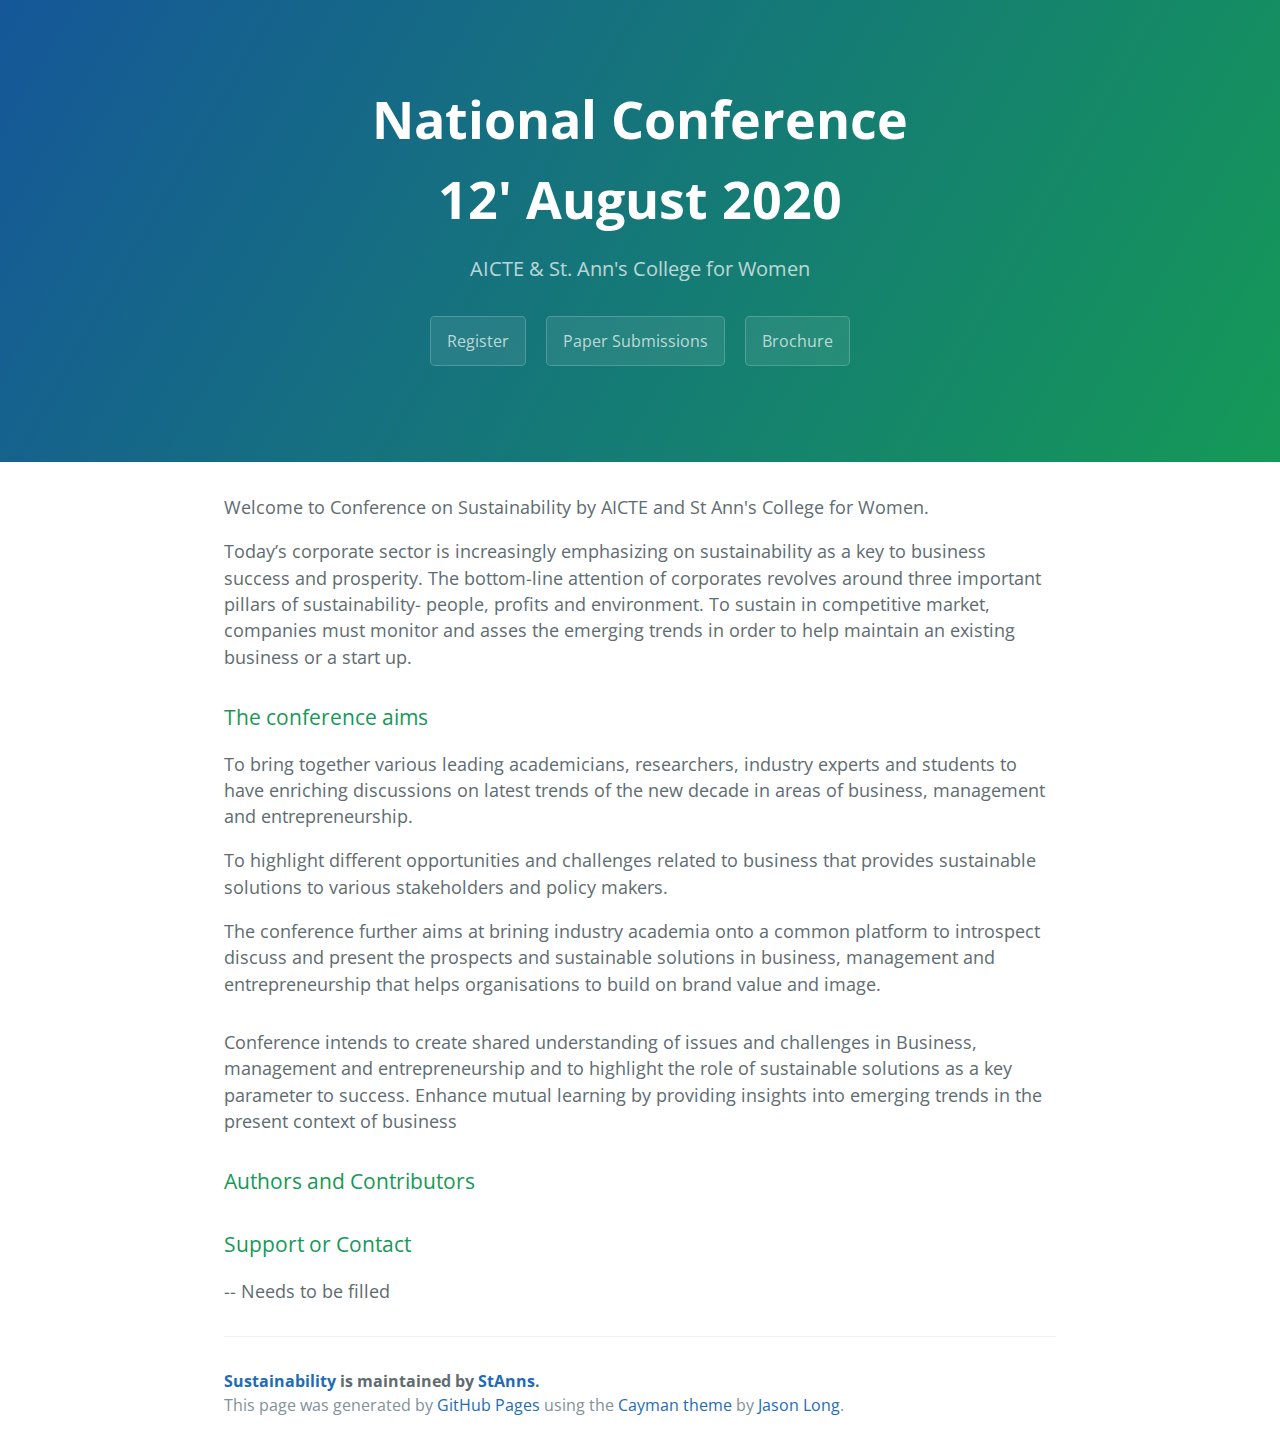
==== index.html @ 681344a5 "Update index.html" ====
<!DOCTYPE html>
<html lang="en-us">
    <style>
    body { background-image: url('AICTE.png') ;
    background-repeat: no-repeat;
    background-attachment: fixed; 
    background-size: 80% 80%;
    background-position-x: center;
  </style>
  <head>
    <meta charset="UTF-8">
    <title>Sustainability by St. Anns</title>
    <meta name="viewport" content="width=device-width, initial-scale=1">
    <link rel="stylesheet" type="text/css" href="stylesheets/normalize.css" media="screen">
    <link href='https://fonts.googleapis.com/css?family=Open+Sans:400,700' rel='stylesheet' type='text/css'>
    <link rel="stylesheet" type="text/css" href="stylesheets/stylesheet.css" media="screen">
    <link rel="stylesheet" type="text/css" href="stylesheets/github-light.css" media="screen">
  </head>
  <body>
    <section class="page-header">
      <h1 class="project-name">National Conference </h1>
      <h1 class="project-name">12' August 2020 </h1>
      <h2 class="project-tagline">AICTE &amp; St. Ann&#39;s College for Women</h2>
      <a href="https://docs.google.com/forms/d/1IKLdvTUZxhmzScgIKlmcLF95dfuLbQyqwAgFS3izxv8/edit?usp=sharing" class="btn">Register</a>
      <a href="https://docs.google.com/forms/d/1EXWhflKXUot4YvxDMTTz0oshBz54PAlv2Ow5HS1iK4E/edit?usp=sharing" class="btn">Paper Submissions</a>
      <a href="https://github.com/StAnns/AICTE-StAnn-s/tarball/master" class="btn">Brochure</a>
    </section>

    <section class="main-content">
      
<a id="welcome-to-conference-on-sustainability-by-aicte-and-st-anns-college-for-women" class="anchor" href="#welcome-to-conference-on-sustainability-by-aicte-and-st-anns-college-for-women" aria-hidden="true"><span aria-hidden="true" class="octicon octicon-link"></span></a>Welcome to Conference on Sustainability by AICTE and St Ann's College for Women.</h3>
<p>Today’s corporate sector is increasingly emphasizing on sustainability as a key to business success and prosperity. The bottom-line attention of corporates revolves around three important pillars of sustainability- people, profits and environment. To sustain in competitive market, companies must monitor and asses the emerging trends in order to help maintain an existing business or a start up.</p>
<h3>
<a id="the-conference-aims" class="anchor" href="#the-conference-aims" aria-hidden="true"><span aria-hidden="true" class="octicon octicon-link"></span></a>The conference aims</h3>
<p>To bring together various leading academicians, researchers, industry experts and students to have enriching discussions on  latest trends of the new decade in areas of business, management and entrepreneurship.</p>
<p>To highlight different opportunities and challenges related to business that provides sustainable solutions to various stakeholders and policy makers.</p>
<p>The conference further aims at brining industry academia onto a common platform to introspect discuss and present the prospects and sustainable solutions in business, management and entrepreneurship that helps organisations to build on brand value and image.</p>
<h3></h3>
<p>Conference intends to create shared understanding of issues and challenges in Business, management and entrepreneurship and to highlight the role of sustainable solutions as a key parameter to success. Enhance mutual learning by providing insights into emerging trends in the present context of business</p>
<h3>
<a id="authors-and-contributors" class="anchor" href="#authors-and-contributors" aria-hidden="true"><span aria-hidden="true" class="octicon octicon-link"></span></a>Authors and Contributors</h3>
<h3>
<a id="support-or-contact" class="anchor" href="#support-or-contact" aria-hidden="true"><span aria-hidden="true" class="octicon octicon-link"></span></a>Support or Contact</h3>
<p>-- Needs to be filled</p>

      <footer class="site-footer">
        <span class="site-footer-owner"><a href="https://github.com/StAnns/AICTE-StAnn-s">Sustainability</a> is maintained by <a href="https://github.com/StAnns">StAnns</a>.</span>

        <span class="site-footer-credits">This page was generated by <a href="https://pages.github.com">GitHub Pages</a> using the <a href="https://github.com/jasonlong/cayman-theme">Cayman theme</a> by <a href="https://twitter.com/jasonlong">Jason Long</a>.</span>
      </footer>

    </section>

  
  </body>
</html>
---- stylesheets/stylesheet.css ----
* {
  box-sizing: border-box; }

body {
  padding: 0;
  margin: 0;
  font-family: "Open Sans", "Helvetica Neue", Helvetica, Arial, sans-serif;
  font-size: 16px;
  line-height: 1.5;
  color: #606c71; }

a {
  color: #1e6bb8;
  text-decoration: none; }
  a:hover {
    text-decoration: underline; }

.btn {
  display: inline-block;
  margin-bottom: 1rem;
  color: rgba(255, 255, 255, 0.7);
  background-color: rgba(255, 255, 255, 0.08);
  border-color: rgba(255, 255, 255, 0.2);
  border-style: solid;
  border-width: 1px;
  border-radius: 0.3rem;
  transition: color 0.2s, background-color 0.2s, border-color 0.2s; }
  .btn + .btn {
    margin-left: 1rem; }

.btn:hover {
  color: rgba(255, 255, 255, 0.8);
  text-decoration: none;
  background-color: rgba(255, 255, 255, 0.2);
  border-color: rgba(255, 255, 255, 0.3); }

@media screen and (min-width: 64em) {
  .btn {
    padding: 0.75rem 1rem; } }

@media screen and (min-width: 42em) and (max-width: 64em) {
  .btn {
    padding: 0.6rem 0.9rem;
    font-size: 0.9rem; } }

@media screen and (max-width: 42em) {
  .btn {
    display: block;
    width: 100%;
    padding: 0.75rem;
    font-size: 0.9rem; }
    .btn + .btn {
      margin-top: 1rem;
      margin-left: 0; } }

.page-header {
  color: #fff;
  text-align: center;
  background-color: #159957;
  background-image: linear-gradient(120deg, #155799, #159957); }

@media screen and (min-width: 64em) {
  .page-header {
    padding: 5rem 6rem; } }

@media screen and (min-width: 42em) and (max-width: 64em) {
  .page-header {
    padding: 3rem 4rem; } }

@media screen and (max-width: 42em) {
  .page-header {
    padding: 2rem 1rem; } }

.project-name {
  margin-top: 0;
  margin-bottom: 0.1rem; }

@media screen and (min-width: 64em) {
  .project-name {
    font-size: 3.25rem; } }

@media screen and (min-width: 42em) and (max-width: 64em) {
  .project-name {
    font-size: 2.25rem; } }

@media screen and (max-width: 42em) {
  .project-name {
    font-size: 1.75rem; } }

.project-tagline {
  margin-bottom: 2rem;
  font-weight: normal;
  opacity: 0.7; }

@media screen and (min-width: 64em) {
  .project-tagline {
    font-size: 1.25rem; } }

@media screen and (min-width: 42em) and (max-width: 64em) {
  .project-tagline {
    font-size: 1.15rem; } }

@media screen and (max-width: 42em) {
  .project-tagline {
    font-size: 1rem; } }

.main-content :first-child {
  margin-top: 0; }
.main-content img {
  max-width: 100%; }
.main-content h1, .main-content h2, .main-content h3, .main-content h4, .main-content h5, .main-content h6 {
  margin-top: 2rem;
  margin-bottom: 1rem;
  font-weight: normal;
  color: #159957; }
.main-content p {
  margin-bottom: 1em; }
.main-content code {
  padding: 2px 4px;
  font-family: Consolas, "Liberation Mono", Menlo, Courier, monospace;
  font-size: 0.9rem;
  color: #383e41;
  background-color: #f3f6fa;
  border-radius: 0.3rem; }
.main-content pre {
  padding: 0.8rem;
  margin-top: 0;
  margin-bottom: 1rem;
  font: 1rem Consolas, "Liberation Mono", Menlo, Courier, monospace;
  color: #567482;
  word-wrap: normal;
  background-color: #f3f6fa;
  border: solid 1px #dce6f0;
  border-radius: 0.3rem; }
  .main-content pre > code {
    padding: 0;
    margin: 0;
    font-size: 0.9rem;
    color: #567482;
    word-break: normal;
    white-space: pre;
    background: transparent;
    border: 0; }
.main-content .highlight {
  margin-bottom: 1rem; }
  .main-content .highlight pre {
    margin-bottom: 0;
    word-break: normal; }
.main-content .highlight pre, .main-content pre {
  padding: 0.8rem;
  overflow: auto;
  font-size: 0.9rem;
  line-height: 1.45;
  border-radius: 0.3rem; }
.main-content pre code, .main-content pre tt {
  display: inline;
  max-width: initial;
  padding: 0;
  margin: 0;
  overflow: initial;
  line-height: inherit;
  word-wrap: normal;
  background-color: transparent;
  border: 0; }
  .main-content pre code:before, .main-content pre code:after, .main-content pre tt:before, .main-content pre tt:after {
    content: normal; }
.main-content ul, .main-content ol {
  margin-top: 0; }
.main-content blockquote {
  padding: 0 1rem;
  margin-left: 0;
  color: #819198;
  border-left: 0.3rem solid #dce6f0; }
  .main-content blockquote > :first-child {
    margin-top: 0; }
  .main-content blockquote > :last-child {
    margin-bottom: 0; }
.main-content table {
  display: block;
  width: 100%;
  overflow: auto;
  word-break: normal;
  word-break: keep-all; }
  .main-content table th {
    font-weight: bold; }
  .main-content table th, .main-content table td {
    padding: 0.5rem 1rem;
    border: 1px solid #e9ebec; }
.main-content dl {
  padding: 0; }
  .main-content dl dt {
    padding: 0;
    margin-top: 1rem;
    font-size: 1rem;
    font-weight: bold; }
  .main-content dl dd {
    padding: 0;
    margin-bottom: 1rem; }
.main-content hr {
  height: 2px;
  padding: 0;
  margin: 1rem 0;
  background-color: #eff0f1;
  border: 0; }

@media screen and (min-width: 64em) {
  .main-content {
    max-width: 64rem;
    padding: 2rem 6rem;
    margin: 0 auto;
    font-size: 1.1rem; } }

@media screen and (min-width: 42em) and (max-width: 64em) {
  .main-content {
    padding: 2rem 4rem;
    font-size: 1.1rem; } }

@media screen and (max-width: 42em) {
  .main-content {
    padding: 2rem 1rem;
    font-size: 1rem; } }

.site-footer {
  padding-top: 2rem;
  margin-top: 2rem;
  border-top: solid 1px #eff0f1; }

.site-footer-owner {
  display: block;
  font-weight: bold; }

.site-footer-credits {
  color: #819198; }

@media screen and (min-width: 64em) {
  .site-footer {
    font-size: 1rem; } }

@media screen and (min-width: 42em) and (max-width: 64em) {
  .site-footer {
    font-size: 1rem; } }

@media screen and (max-width: 42em) {
  .site-footer {
    font-size: 0.9rem; } }
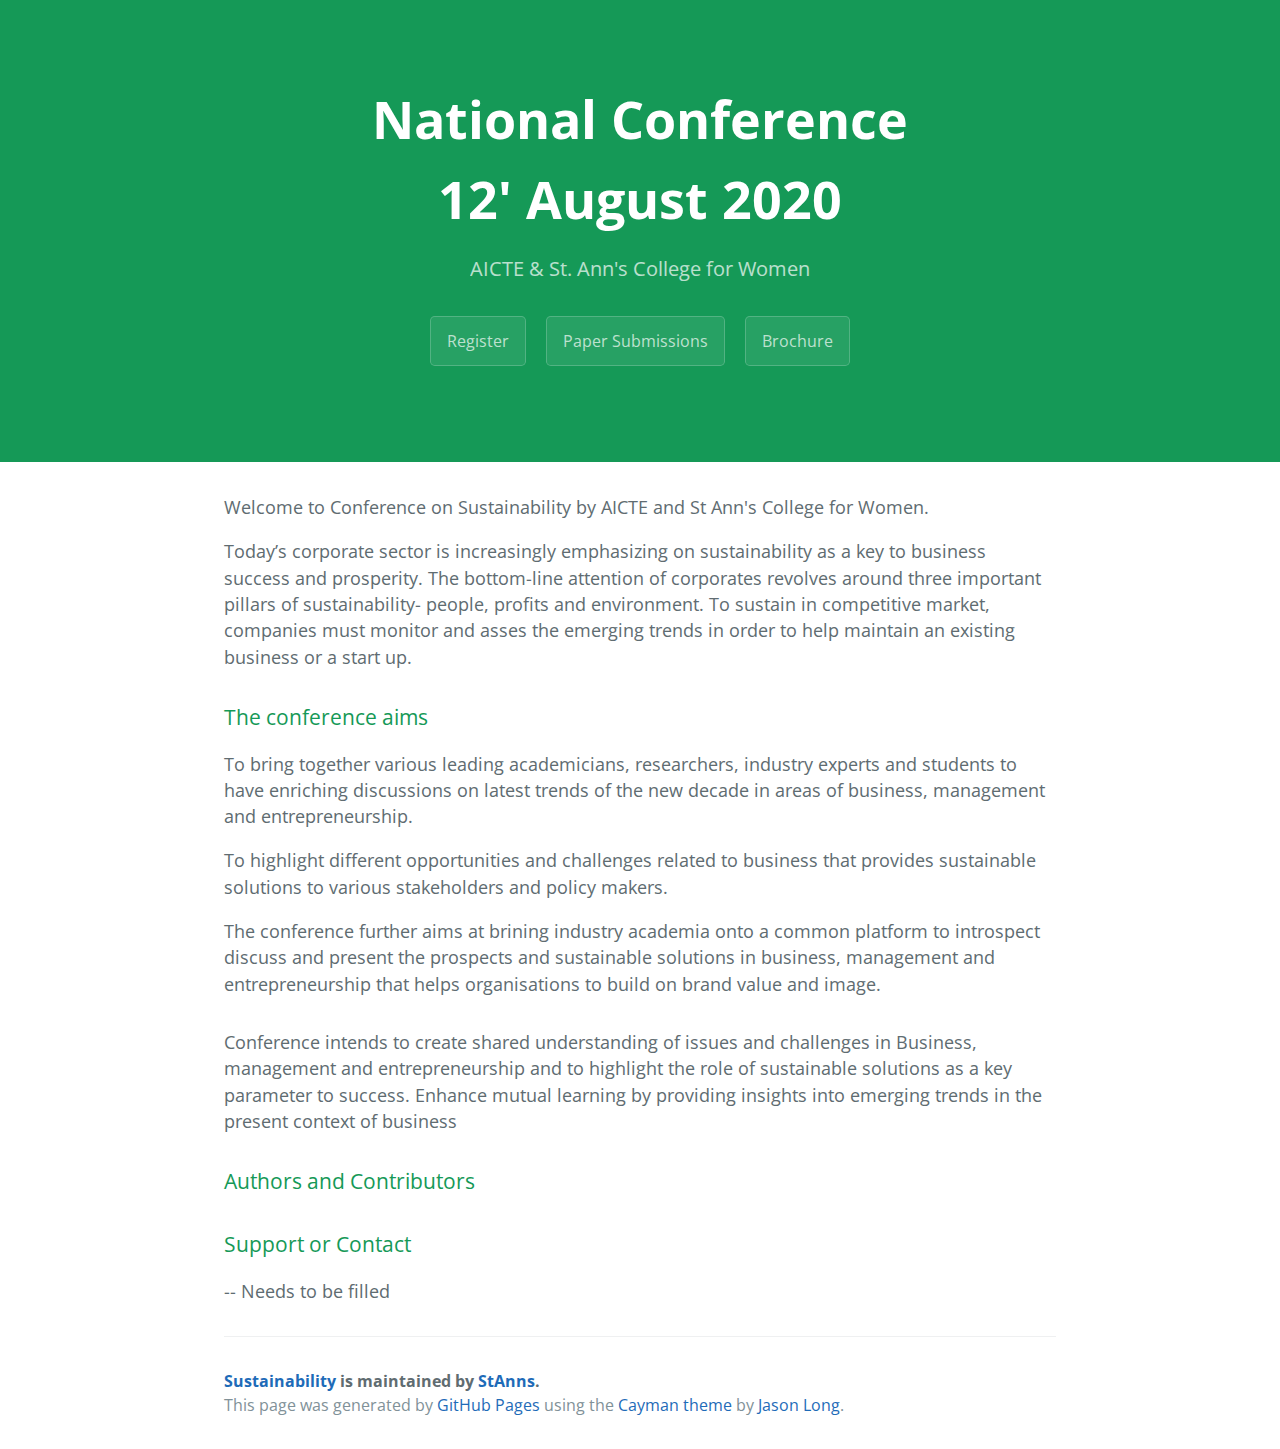
==== commit c8419607: "Update index.html" ====
--- a/index.html
+++ b/index.html
@@ -1,12 +1,5 @@
 <!DOCTYPE html>
 <html lang="en-us">
-    <style>
-    body { background-image: url('AICTE.png') ;
-    background-repeat: no-repeat;
-    background-attachment: fixed; 
-    background-size: 80% 80%;
-    background-position-x: center;
-  </style>
   <head>
     <meta charset="UTF-8">
     <title>Sustainability by St. Anns</title>
@@ -26,8 +19,7 @@
       <a href="https://github.com/StAnns/AICTE-StAnn-s/tarball/master" class="btn">Brochure</a>
     </section>
 
-    <section class="main-content">
-      
+    <section class="main-content">      
 <a id="welcome-to-conference-on-sustainability-by-aicte-and-st-anns-college-for-women" class="anchor" href="#welcome-to-conference-on-sustainability-by-aicte-and-st-anns-college-for-women" aria-hidden="true"><span aria-hidden="true" class="octicon octicon-link"></span></a>Welcome to Conference on Sustainability by AICTE and St Ann's College for Women.</h3>
 <p>Today’s corporate sector is increasingly emphasizing on sustainability as a key to business success and prosperity. The bottom-line attention of corporates revolves around three important pillars of sustainability- people, profits and environment. To sustain in competitive market, companies must monitor and asses the emerging trends in order to help maintain an existing business or a start up.</p>
 <h3>
--- a/stylesheets/stylesheet.css
+++ b/stylesheets/stylesheet.css
@@ -57,7 +57,13 @@
   color: #fff;
   text-align: center;
   background-color: #159957;
-  background-image: linear-gradient(120deg, #155799, #159957); }
+  background-image: linear-gradient(120deg, #155799, #159957); 
+  background-image: url('images/AICTE.png') ;
+  background-repeat: no-repeat;
+  background-attachment: fixed; 
+  background-size: 10% 10%;
+  background-position-x: left;
+}
 
 @media screen and (min-width: 64em) {
   .page-header {
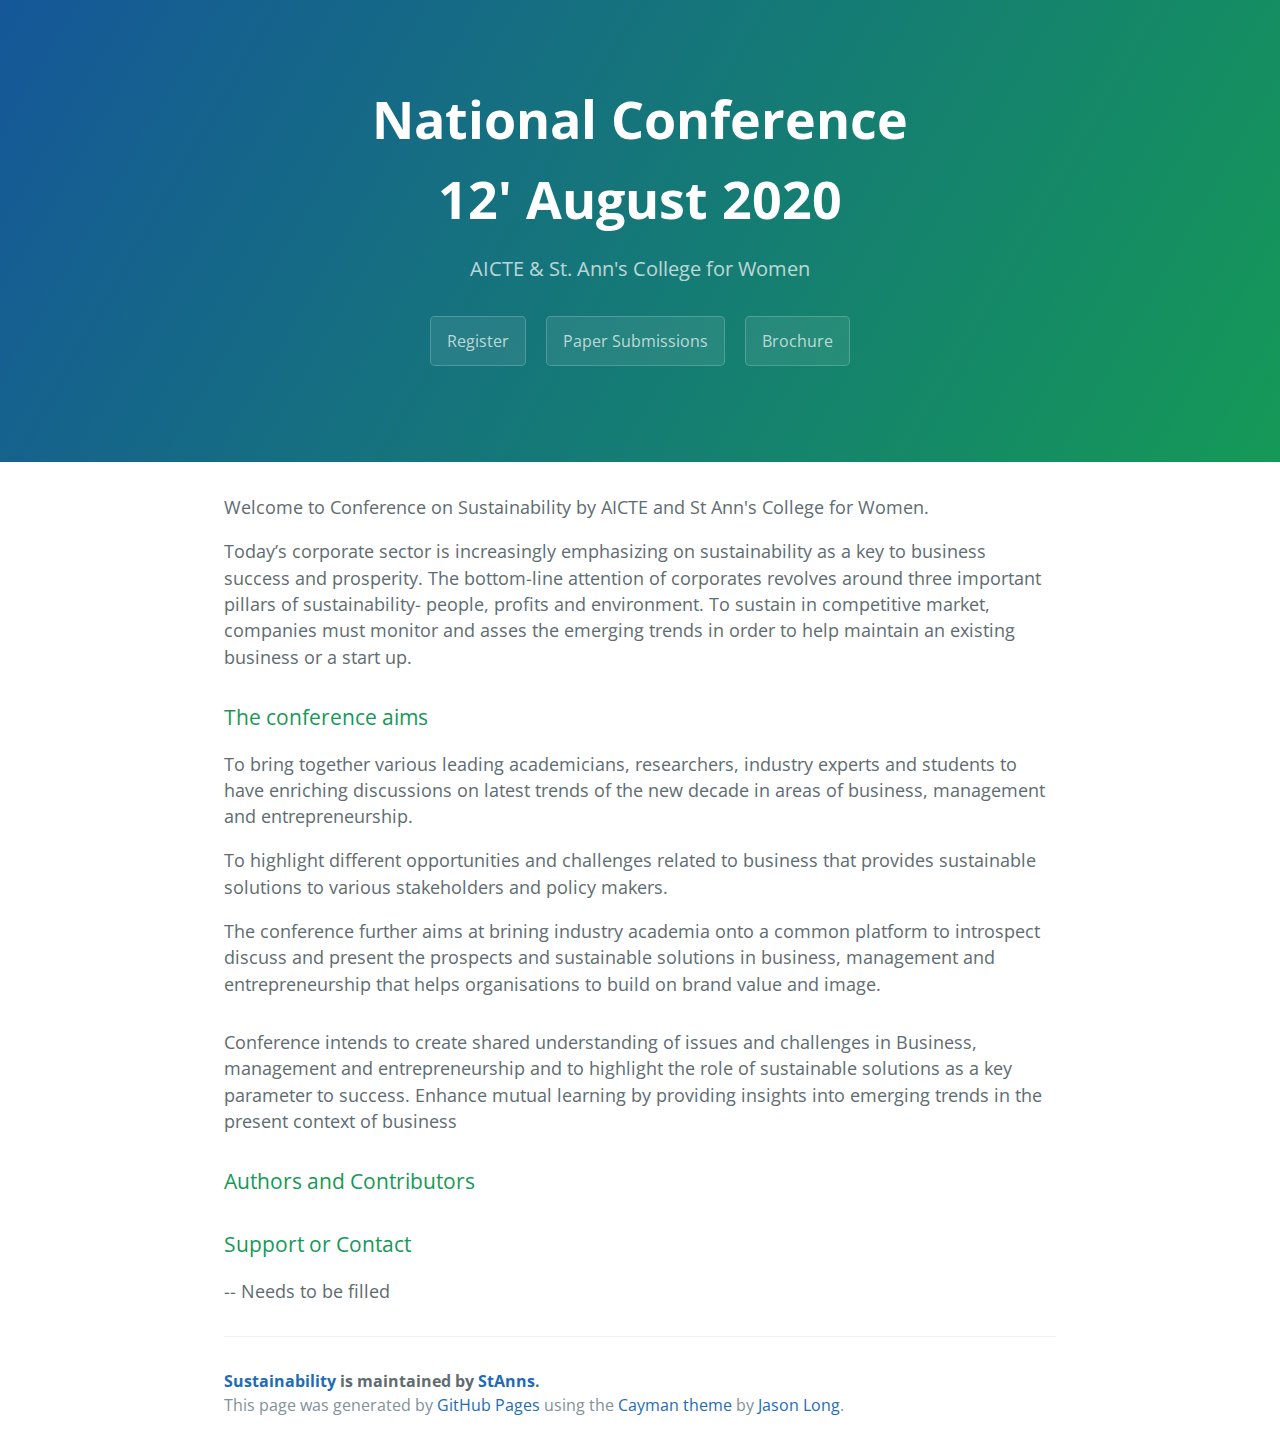
==== commit e553e6a8: "Update index.html" ====
--- a/index.html
+++ b/index.html
@@ -1,5 +1,13 @@
 <!DOCTYPE html>
 <html lang="en-us">
+    <style>
+    body { background-image: url('images/AICTE.png') ;
+    background-repeat: no-repeat;
+    background-attachment: fixed; 
+    background-size: 10% 10%;
+    background-position-x: left;
+  </style>
+  
   <head>
     <meta charset="UTF-8">
     <title>Sustainability by St. Anns</title>
--- a/stylesheets/stylesheet.css
+++ b/stylesheets/stylesheet.css
@@ -57,13 +57,7 @@
   color: #fff;
   text-align: center;
   background-color: #159957;
-  background-image: linear-gradient(120deg, #155799, #159957); 
-  background-image: url('images/AICTE.png') ;
-  background-repeat: no-repeat;
-  background-attachment: fixed; 
-  background-size: 10% 10%;
-  background-position-x: left;
-}
+  background-image: linear-gradient(120deg, #155799, #159957); }
 
 @media screen and (min-width: 64em) {
   .page-header {
